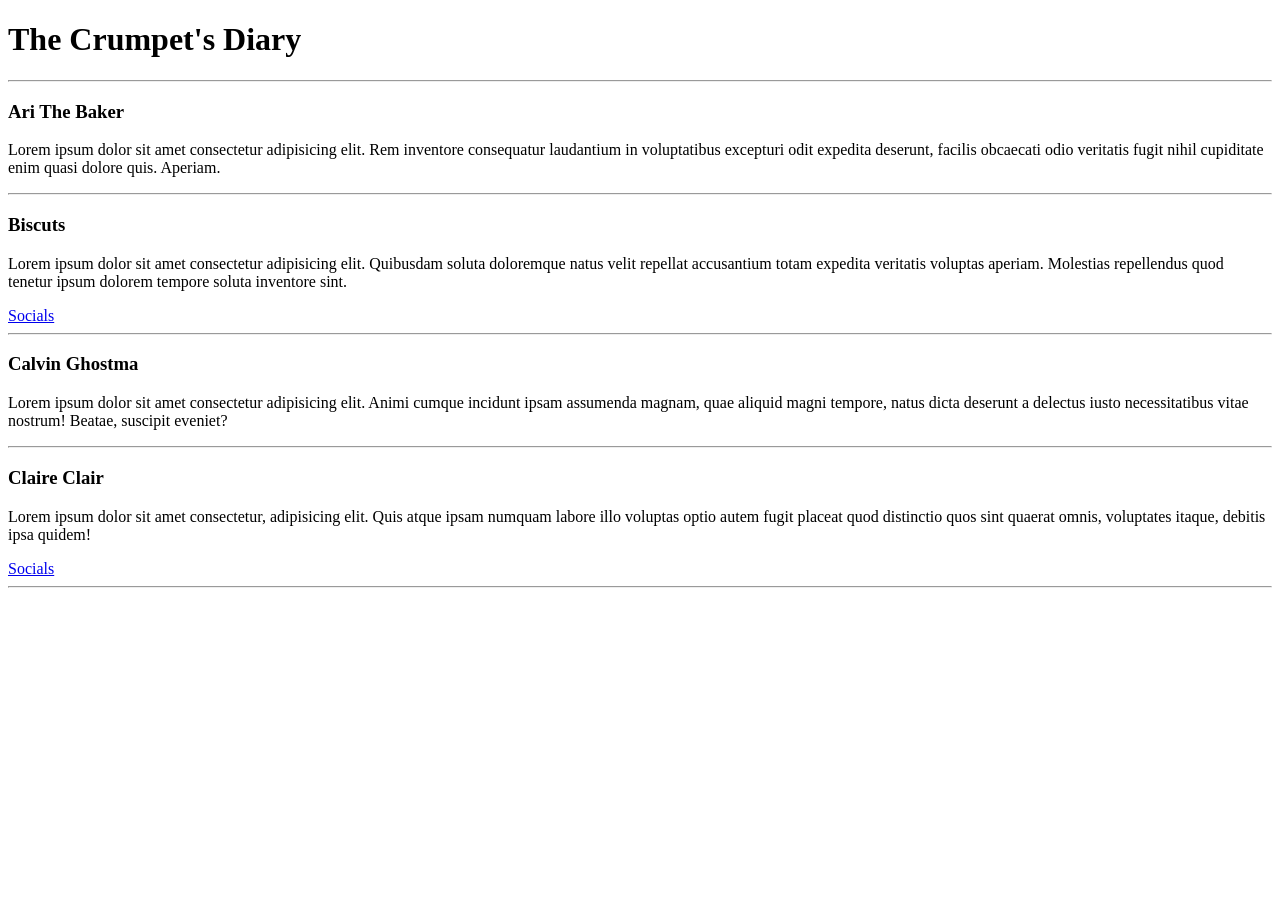
==== index.html @ b8a54061 "Add files via upload" ====
<!DOCTYPE html>

 <html>

 <head>
    <title>Crumpet SMP Diaries</title>
 </head>
<body>
    <h1>The Crumpet's Diary</h1>
    <hr>
    <h3>Ari The Baker</h3>
    <p>Lorem ipsum dolor sit amet consectetur adipisicing elit. Rem inventore consequatur laudantium in voluptatibus excepturi odit expedita deserunt, facilis obcaecati odio veritatis fugit nihil cupiditate enim quasi dolore quis. Aperiam.</p>
    <hr>
    <h3>Biscuts</h3>
    <p>Lorem ipsum dolor sit amet consectetur adipisicing elit. Quibusdam soluta doloremque natus velit repellat accusantium totam expedita veritatis voluptas aperiam. Molestias repellendus quod tenetur ipsum dolorem tempore soluta inventore sint.</p>
    <a href="Biscuts.html" target="_self" title="Biscuts Socials">
        Socials
    </a>
    <hr>
    <h3>Calvin Ghostma</h3>
    <p>Lorem ipsum dolor sit amet consectetur adipisicing elit. Animi cumque incidunt ipsam assumenda magnam, quae aliquid magni tempore, natus dicta deserunt a delectus iusto necessitatibus vitae nostrum! Beatae, suscipit eveniet?</p>
    <hr>
    <h3>Claire Clair</h3>
    <p>Lorem ipsum dolor sit amet consectetur, adipisicing elit. Quis atque ipsam numquam labore illo voluptas optio autem fugit placeat quod distinctio quos sint quaerat omnis, voluptates itaque, debitis ipsa quidem!</p>
    <a href="https://clairettaclairettaclairetta.carrd.co/" target="_self" title="Clarietta Socials">
        Socials
    </a>  
    <hr>

</body>

 </html>
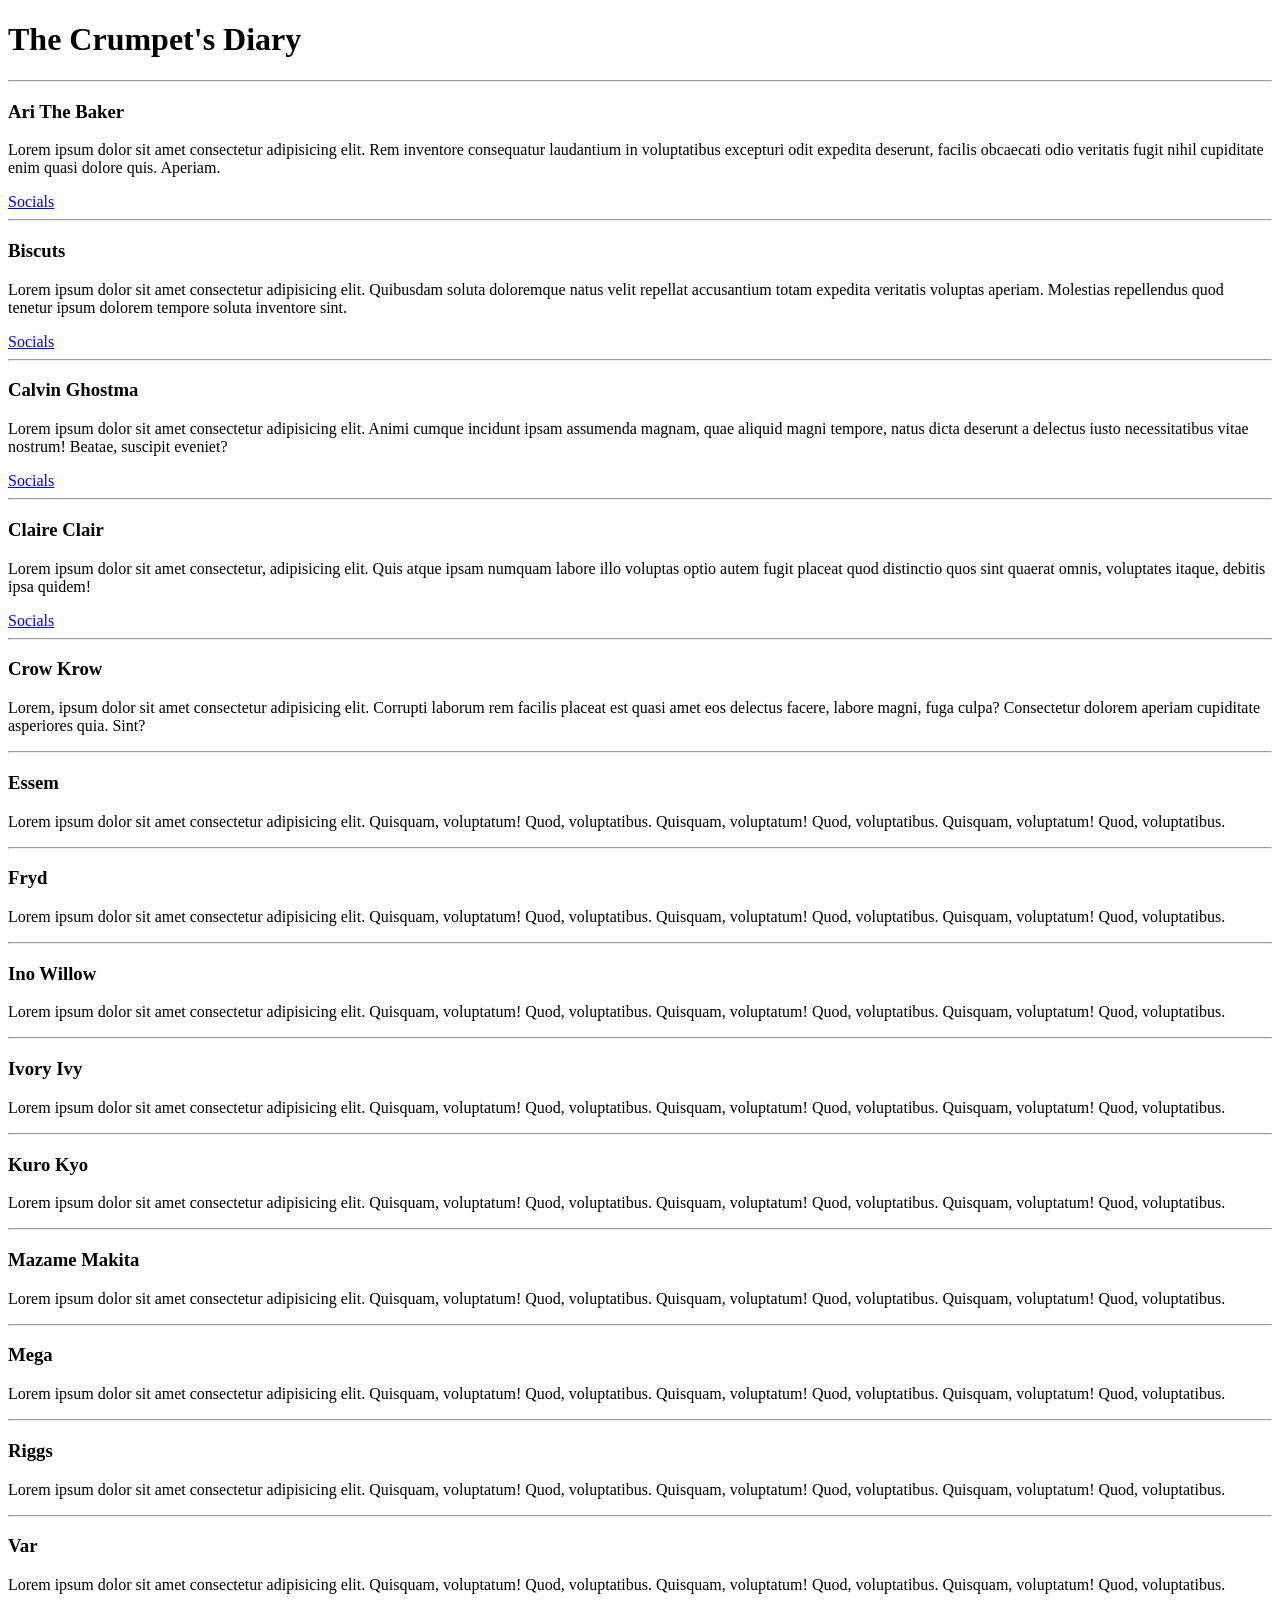
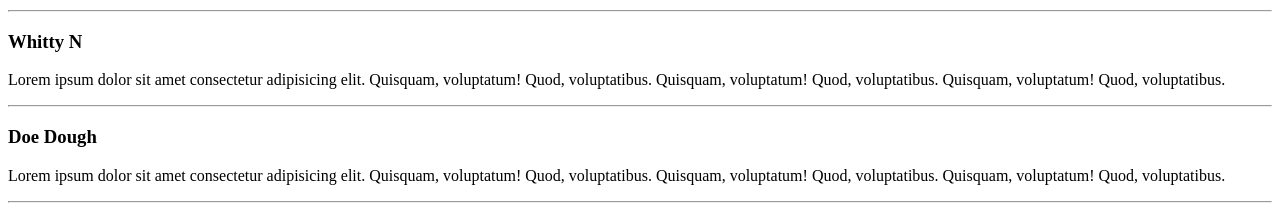
==== commit c55b1b63: "Add files via upload" ====
--- a/index.html
+++ b/index.html
@@ -10,15 +10,21 @@
     <hr>
     <h3>Ari The Baker</h3>
     <p>Lorem ipsum dolor sit amet consectetur adipisicing elit. Rem inventore consequatur laudantium in voluptatibus excepturi odit expedita deserunt, facilis obcaecati odio veritatis fugit nihil cupiditate enim quasi dolore quis. Aperiam.</p>
+        <a href="https://arigonalls.carrd.co/" target="_self" title="Ari Socials">
+        Socials
+    </a>
     <hr>
     <h3>Biscuts</h3>
     <p>Lorem ipsum dolor sit amet consectetur adipisicing elit. Quibusdam soluta doloremque natus velit repellat accusantium totam expedita veritatis voluptas aperiam. Molestias repellendus quod tenetur ipsum dolorem tempore soluta inventore sint.</p>
-    <a href="Biscuts.html" target="_self" title="Biscuts Socials">
+        <a href="Biscuts.html" target="_self" title="Biscuts Socials">
         Socials
     </a>
     <hr>
     <h3>Calvin Ghostma</h3>
     <p>Lorem ipsum dolor sit amet consectetur adipisicing elit. Animi cumque incidunt ipsam assumenda magnam, quae aliquid magni tempore, natus dicta deserunt a delectus iusto necessitatibus vitae nostrum! Beatae, suscipit eveniet?</p>
+        <a href="Calvin.html" target="_self" title="Calvin Socials">
+        Socials
+    </a>
     <hr>
     <h3>Claire Clair</h3>
     <p>Lorem ipsum dolor sit amet consectetur, adipisicing elit. Quis atque ipsam numquam labore illo voluptas optio autem fugit placeat quod distinctio quos sint quaerat omnis, voluptates itaque, debitis ipsa quidem!</p>
@@ -26,7 +32,43 @@
         Socials
     </a>  
     <hr>
-
+    <h3>Crow Krow</h3>
+    <p>Lorem, ipsum dolor sit amet consectetur adipisicing elit. Corrupti laborum rem facilis placeat est quasi amet eos delectus facere, labore magni, fuga culpa? Consectetur dolorem aperiam cupiditate asperiores quia. Sint?</p>
+    <hr>
+    <h3>Essem</h3>
+    <p>Lorem ipsum dolor sit amet consectetur adipisicing elit. Quisquam, voluptatum! Quod, voluptatibus. Quisquam, voluptatum! Quod, voluptatibus. Quisquam, voluptatum! Quod, voluptatibus.</p>
+    <hr>
+    <h3>Fryd</h3>
+    <p>Lorem ipsum dolor sit amet consectetur adipisicing elit. Quisquam, voluptatum! Quod, voluptatibus. Quisquam, voluptatum! Quod, voluptatibus. Quisquam, voluptatum! Quod, voluptatibus.</p>
+    <hr>
+    <h3>Ino Willow</h3>
+    <p>Lorem ipsum dolor sit amet consectetur adipisicing elit. Quisquam, voluptatum! Quod, voluptatibus. Quisquam, voluptatum! Quod, voluptatibus. Quisquam, voluptatum! Quod, voluptatibus.</p>
+    <hr>
+    <h3>Ivory Ivy</h3>
+    <p>Lorem ipsum dolor sit amet consectetur adipisicing elit. Quisquam, voluptatum! Quod, voluptatibus. Quisquam, voluptatum! Quod, voluptatibus. Quisquam, voluptatum! Quod, voluptatibus.</p>
+    <hr>
+    <h3>Kuro Kyo</h3>
+    <p>Lorem ipsum dolor sit amet consectetur adipisicing elit. Quisquam, voluptatum! Quod, voluptatibus. Quisquam, voluptatum! Quod, voluptatibus. Quisquam, voluptatum! Quod, voluptatibus.</p>
+    <hr>
+    <h3>Mazame Makita</h3>
+    <p>Lorem ipsum dolor sit amet consectetur adipisicing elit. Quisquam, voluptatum! Quod, voluptatibus. Quisquam, voluptatum! Quod, voluptatibus. Quisquam, voluptatum! Quod, voluptatibus.</p>
+    <hr>
+    <h3>Mega</h3>
+    <p>Lorem ipsum dolor sit amet consectetur adipisicing elit. Quisquam, voluptatum! Quod, voluptatibus. Quisquam, voluptatum! Quod, voluptatibus. Quisquam, voluptatum! Quod, voluptatibus.</p>
+    <hr>
+    <h3>Riggs</h3>
+    <p>Lorem ipsum dolor sit amet consectetur adipisicing elit. Quisquam, voluptatum! Quod, voluptatibus. Quisquam, voluptatum! Quod, voluptatibus. Quisquam, voluptatum! Quod, voluptatibus.</p>
+    <hr>
+    <h3>Var</h3>
+    <p>Lorem ipsum dolor sit amet consectetur adipisicing elit. Quisquam, voluptatum! Quod, voluptatibus. Quisquam, voluptatum! Quod, voluptatibus. Quisquam, voluptatum! Quod, voluptatibus.</p>
+    <hr>
+    <h3>Whitty N</h3>
+    <p>Lorem ipsum dolor sit amet consectetur adipisicing elit. Quisquam, voluptatum! Quod, voluptatibus. Quisquam, voluptatum! Quod, voluptatibus. Quisquam, voluptatum! Quod, voluptatibus.</p>
+    <hr>
+    <h3>Doe Dough</h3>
+    <p>Lorem ipsum dolor sit amet consectetur adipisicing elit. Quisquam, voluptatum! Quod, voluptatibus. Quisquam, voluptatum! Quod, voluptatibus. Quisquam, voluptatum! Quod, voluptatibus.</p>
+    <hr>
 </body>
 
+
  </html>
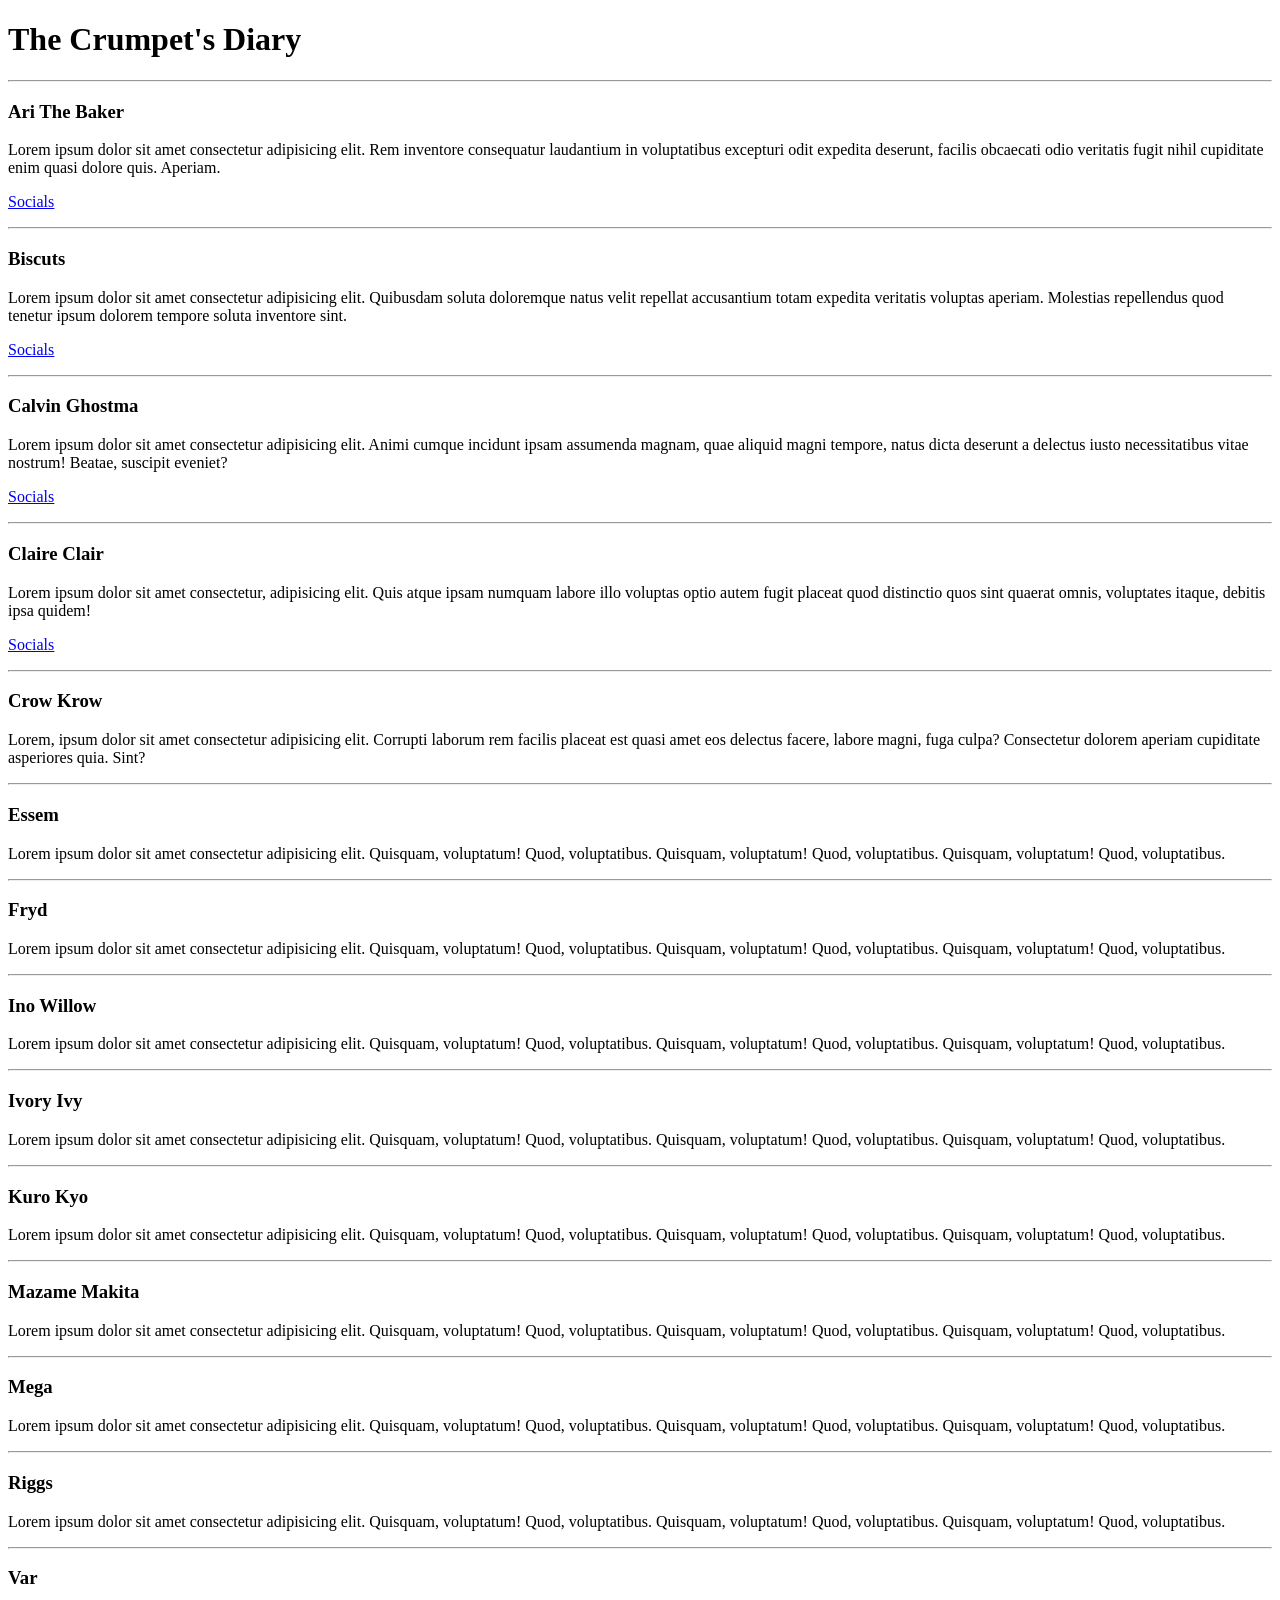
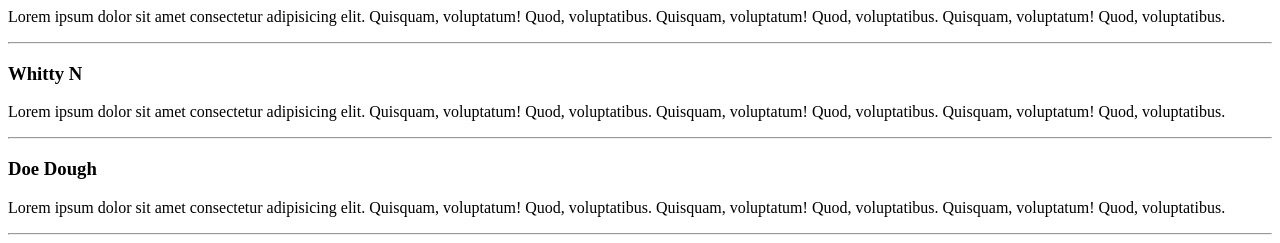
==== commit 4fce8f97: "Update index.html" ====
--- a/index.html
+++ b/index.html
@@ -11,25 +11,25 @@
     <h3>Ari The Baker</h3>
     <p>Lorem ipsum dolor sit amet consectetur adipisicing elit. Rem inventore consequatur laudantium in voluptatibus excepturi odit expedita deserunt, facilis obcaecati odio veritatis fugit nihil cupiditate enim quasi dolore quis. Aperiam.</p>
         <a href="https://arigonalls.carrd.co/" target="_self" title="Ari Socials">
-        Socials
+        <p><ins>Socials</ins></p>
     </a>
     <hr>
     <h3>Biscuts</h3>
     <p>Lorem ipsum dolor sit amet consectetur adipisicing elit. Quibusdam soluta doloremque natus velit repellat accusantium totam expedita veritatis voluptas aperiam. Molestias repellendus quod tenetur ipsum dolorem tempore soluta inventore sint.</p>
         <a href="Biscuts.html" target="_self" title="Biscuts Socials">
-        Socials
+        <p><ins>Socials</ins></p>
     </a>
     <hr>
     <h3>Calvin Ghostma</h3>
     <p>Lorem ipsum dolor sit amet consectetur adipisicing elit. Animi cumque incidunt ipsam assumenda magnam, quae aliquid magni tempore, natus dicta deserunt a delectus iusto necessitatibus vitae nostrum! Beatae, suscipit eveniet?</p>
         <a href="Calvin.html" target="_self" title="Calvin Socials">
-        Socials
+        <p><ins>Socials</ins></p>
     </a>
     <hr>
     <h3>Claire Clair</h3>
     <p>Lorem ipsum dolor sit amet consectetur, adipisicing elit. Quis atque ipsam numquam labore illo voluptas optio autem fugit placeat quod distinctio quos sint quaerat omnis, voluptates itaque, debitis ipsa quidem!</p>
     <a href="https://clairettaclairettaclairetta.carrd.co/" target="_self" title="Clarietta Socials">
-        Socials
+        <p><ins>Socials</ins></p>
     </a>  
     <hr>
     <h3>Crow Krow</h3>
@@ -71,4 +71,4 @@
 </body>
 
 
- </html>+ </html>
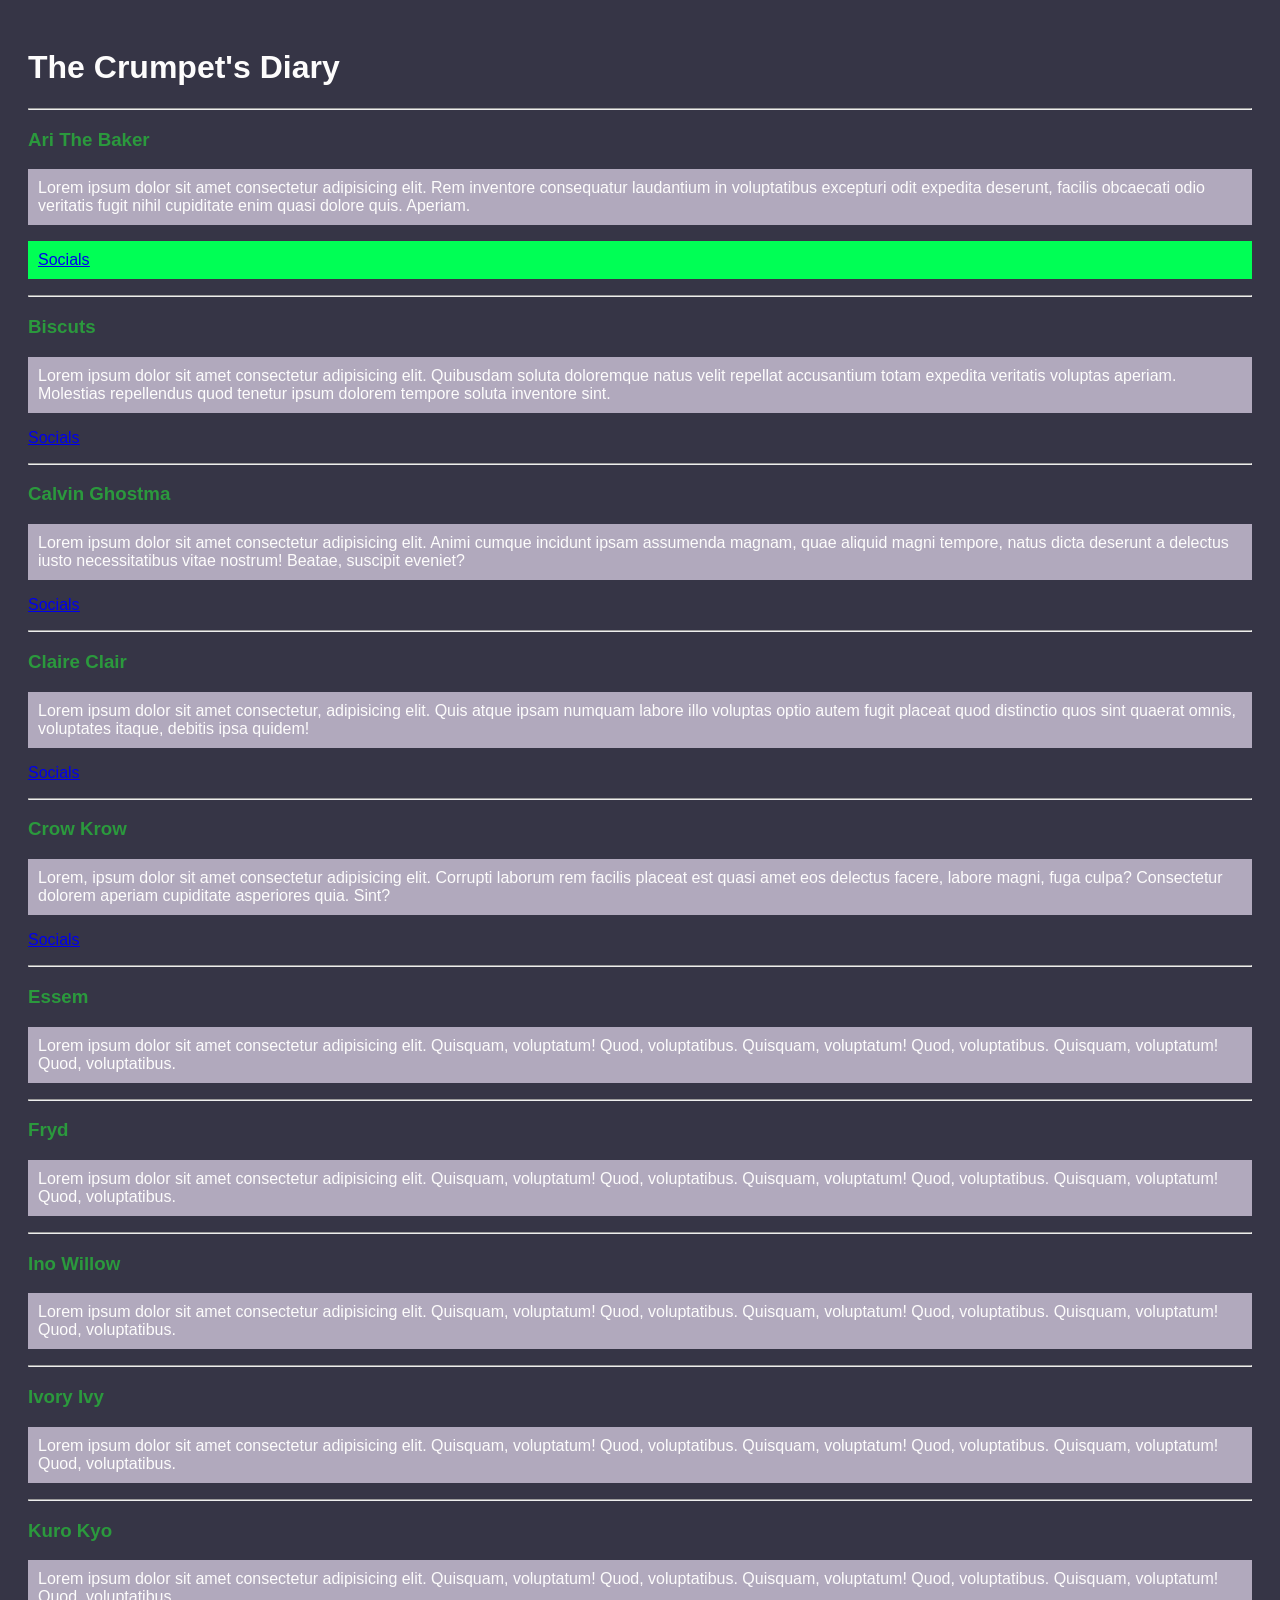
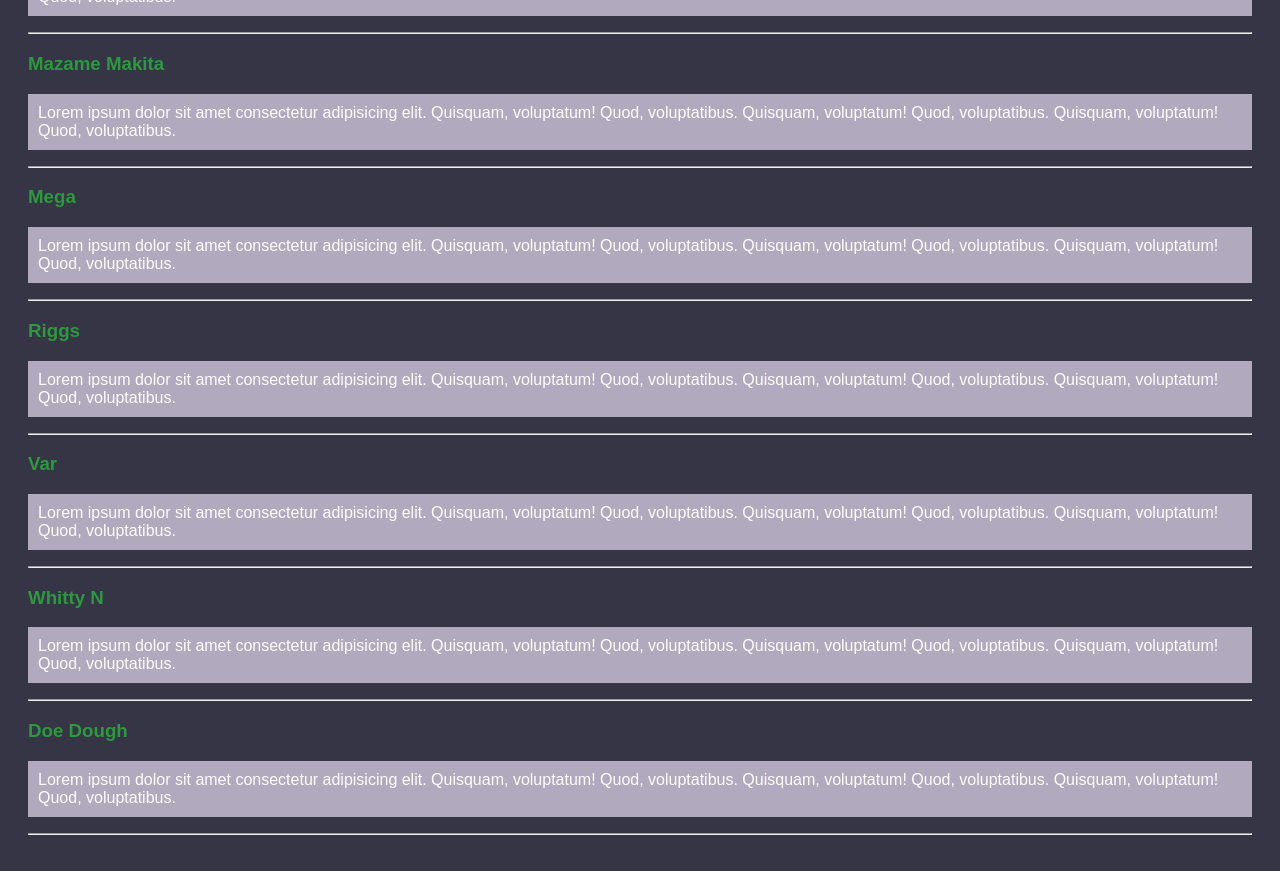
==== commit 510fd0b0: "Update index.html" ====
--- a/index.html
+++ b/index.html
@@ -4,69 +4,105 @@
 
  <head>
     <title>Crumpet SMP Diaries</title>
+    <meta name="viewport" content="width=device-width, initial-scale=1.0">
  </head>
-<body>
+<body style="background-color: #363546; font-family: Arial, sans-serif; color: #fdfcfc; padding: 20px;">
     <h1>The Crumpet's Diary</h1>
     <hr>
-    <h3>Ari The Baker</h3>
-    <p>Lorem ipsum dolor sit amet consectetur adipisicing elit. Rem inventore consequatur laudantium in voluptatibus excepturi odit expedita deserunt, facilis obcaecati odio veritatis fugit nihil cupiditate enim quasi dolore quis. Aperiam.</p>
-        <a href="https://arigonalls.carrd.co/" target="_self" title="Ari Socials">
-        <p><ins>Socials</ins></p>
+    <h3 style="color: #2b993d;">Ari The Baker</h3>
+    <p style="background-color: #b1a9bd; padding: 10px;">
+        Lorem ipsum dolor sit amet consectetur adipisicing elit. Rem inventore consequatur laudantium in voluptatibus excepturi odit expedita deserunt, facilis obcaecati odio veritatis fugit nihil cupiditate enim quasi dolore quis. Aperiam.
+    </p>
+    <a href="https://arigonalls.carrd.co/" target="_self" title="Ari Socials">
+        <p style="background-color:#00ff55; padding: 10px;"><ins>Socials</ins></p>
     </a>
     <hr>
-    <h3>Biscuts</h3>
-    <p>Lorem ipsum dolor sit amet consectetur adipisicing elit. Quibusdam soluta doloremque natus velit repellat accusantium totam expedita veritatis voluptas aperiam. Molestias repellendus quod tenetur ipsum dolorem tempore soluta inventore sint.</p>
+    <h3 style="color: #2b993d;">Biscuts</h3>
+    <p style="background-color: #b1a9bd; padding: 10px;">
+        Lorem ipsum dolor sit amet consectetur adipisicing elit. Quibusdam soluta doloremque natus velit repellat accusantium totam expedita veritatis voluptas aperiam. Molestias repellendus quod tenetur ipsum dolorem tempore soluta inventore sint.
+    </p>
         <a href="Biscuts.html" target="_self" title="Biscuts Socials">
         <p><ins>Socials</ins></p>
     </a>
     <hr>
-    <h3>Calvin Ghostma</h3>
-    <p>Lorem ipsum dolor sit amet consectetur adipisicing elit. Animi cumque incidunt ipsam assumenda magnam, quae aliquid magni tempore, natus dicta deserunt a delectus iusto necessitatibus vitae nostrum! Beatae, suscipit eveniet?</p>
+    <h3 style="color: #2b993d;">Calvin Ghostma</h3>
+    <p style="background-color: #b1a9bd; padding: 10px;">
+        Lorem ipsum dolor sit amet consectetur adipisicing elit. Animi cumque incidunt ipsam assumenda magnam, quae aliquid magni tempore, natus dicta deserunt a delectus iusto necessitatibus vitae nostrum! Beatae, suscipit eveniet?
+    </p>
         <a href="Calvin.html" target="_self" title="Calvin Socials">
         <p><ins>Socials</ins></p>
     </a>
     <hr>
-    <h3>Claire Clair</h3>
-    <p>Lorem ipsum dolor sit amet consectetur, adipisicing elit. Quis atque ipsam numquam labore illo voluptas optio autem fugit placeat quod distinctio quos sint quaerat omnis, voluptates itaque, debitis ipsa quidem!</p>
+    <h3 style="color: #2b993d;">Claire Clair</h3>
+    <p style="background-color: #b1a9bd; padding: 10px;">
+        Lorem ipsum dolor sit amet consectetur, adipisicing elit. Quis atque ipsam numquam labore illo voluptas optio autem fugit placeat quod distinctio quos sint quaerat omnis, voluptates itaque, debitis ipsa quidem!
+    </p>
     <a href="https://clairettaclairettaclairetta.carrd.co/" target="_self" title="Clarietta Socials">
         <p><ins>Socials</ins></p>
     </a>  
     <hr>
-    <h3>Crow Krow</h3>
-    <p>Lorem, ipsum dolor sit amet consectetur adipisicing elit. Corrupti laborum rem facilis placeat est quasi amet eos delectus facere, labore magni, fuga culpa? Consectetur dolorem aperiam cupiditate asperiores quia. Sint?</p>
+    <h3 style="color: #2b993d;">Crow Krow</h3>
+    <p style="background-color: #b1a9bd; padding: 10px;">
+        Lorem, ipsum dolor sit amet consectetur adipisicing elit. Corrupti laborum rem facilis placeat est quasi amet eos delectus facere, labore magni, fuga culpa? Consectetur dolorem aperiam cupiditate asperiores quia. Sint?
+    </p>
+    <a href="Crow.html" target="_self" title="Crow Socials">
+        <p><ins>Socials</ins></p>
+    </a>
     <hr>
-    <h3>Essem</h3>
-    <p>Lorem ipsum dolor sit amet consectetur adipisicing elit. Quisquam, voluptatum! Quod, voluptatibus. Quisquam, voluptatum! Quod, voluptatibus. Quisquam, voluptatum! Quod, voluptatibus.</p>
+    <h3 style="color: #2b993d;">Essem</h3>
+    <p style="background-color: #b1a9bd; padding: 10px;">
+        Lorem ipsum dolor sit amet consectetur adipisicing elit. Quisquam, voluptatum! Quod, voluptatibus. Quisquam, voluptatum! Quod, voluptatibus. Quisquam, voluptatum! Quod, voluptatibus.
+    </p>
     <hr>
-    <h3>Fryd</h3>
-    <p>Lorem ipsum dolor sit amet consectetur adipisicing elit. Quisquam, voluptatum! Quod, voluptatibus. Quisquam, voluptatum! Quod, voluptatibus. Quisquam, voluptatum! Quod, voluptatibus.</p>
+    <h3 style="color: #2b993d;">Fryd</h3>
+    <p style="background-color: #b1a9bd; padding: 10px;">
+        Lorem ipsum dolor sit amet consectetur adipisicing elit. Quisquam, voluptatum! Quod, voluptatibus. Quisquam, voluptatum! Quod, voluptatibus. Quisquam, voluptatum! Quod, voluptatibus.
+    </p>
     <hr>
-    <h3>Ino Willow</h3>
-    <p>Lorem ipsum dolor sit amet consectetur adipisicing elit. Quisquam, voluptatum! Quod, voluptatibus. Quisquam, voluptatum! Quod, voluptatibus. Quisquam, voluptatum! Quod, voluptatibus.</p>
+    <h3 style="color: #2b993d;">Ino Willow</h3>
+    <p style="background-color: #b1a9bd; padding: 10px;">
+        Lorem ipsum dolor sit amet consectetur adipisicing elit. Quisquam, voluptatum! Quod, voluptatibus. Quisquam, voluptatum! Quod, voluptatibus. Quisquam, voluptatum! Quod, voluptatibus.
+    </p>
     <hr>
-    <h3>Ivory Ivy</h3>
-    <p>Lorem ipsum dolor sit amet consectetur adipisicing elit. Quisquam, voluptatum! Quod, voluptatibus. Quisquam, voluptatum! Quod, voluptatibus. Quisquam, voluptatum! Quod, voluptatibus.</p>
+    <h3 style="color: #2b993d;">Ivory Ivy</h3>
+    <p style="background-color: #b1a9bd; padding: 10px;">
+        Lorem ipsum dolor sit amet consectetur adipisicing elit. Quisquam, voluptatum! Quod, voluptatibus. Quisquam, voluptatum! Quod, voluptatibus. Quisquam, voluptatum! Quod, voluptatibus.
+    </p>
     <hr>
-    <h3>Kuro Kyo</h3>
-    <p>Lorem ipsum dolor sit amet consectetur adipisicing elit. Quisquam, voluptatum! Quod, voluptatibus. Quisquam, voluptatum! Quod, voluptatibus. Quisquam, voluptatum! Quod, voluptatibus.</p>
+    <h3 style="color: #2b993d;">Kuro Kyo</h3>
+    <p style="background-color: #b1a9bd; padding: 10px;">
+        Lorem ipsum dolor sit amet consectetur adipisicing elit. Quisquam, voluptatum! Quod, voluptatibus. Quisquam, voluptatum! Quod, voluptatibus. Quisquam, voluptatum! Quod, voluptatibus.
+    </p>
     <hr>
-    <h3>Mazame Makita</h3>
-    <p>Lorem ipsum dolor sit amet consectetur adipisicing elit. Quisquam, voluptatum! Quod, voluptatibus. Quisquam, voluptatum! Quod, voluptatibus. Quisquam, voluptatum! Quod, voluptatibus.</p>
+    <h3 style="color: #2b993d;">Mazame Makita</h3>
+    <p style="background-color: #b1a9bd; padding: 10px;">
+        Lorem ipsum dolor sit amet consectetur adipisicing elit. Quisquam, voluptatum! Quod, voluptatibus. Quisquam, voluptatum! Quod, voluptatibus. Quisquam, voluptatum! Quod, voluptatibus.
+    </p>
     <hr>
-    <h3>Mega</h3>
-    <p>Lorem ipsum dolor sit amet consectetur adipisicing elit. Quisquam, voluptatum! Quod, voluptatibus. Quisquam, voluptatum! Quod, voluptatibus. Quisquam, voluptatum! Quod, voluptatibus.</p>
+    <h3 style="color: #2b993d;">Mega</h3>
+    <p style="background-color: #b1a9bd; padding: 10px;">
+        Lorem ipsum dolor sit amet consectetur adipisicing elit. Quisquam, voluptatum! Quod, voluptatibus. Quisquam, voluptatum! Quod, voluptatibus. Quisquam, voluptatum! Quod, voluptatibus.
+    </p>
     <hr>
-    <h3>Riggs</h3>
-    <p>Lorem ipsum dolor sit amet consectetur adipisicing elit. Quisquam, voluptatum! Quod, voluptatibus. Quisquam, voluptatum! Quod, voluptatibus. Quisquam, voluptatum! Quod, voluptatibus.</p>
+    <h3 style="color: #2b993d;">Riggs</h3>
+    <p style="background-color: #b1a9bd; padding: 10px;">
+        Lorem ipsum dolor sit amet consectetur adipisicing elit. Quisquam, voluptatum! Quod, voluptatibus. Quisquam, voluptatum! Quod, voluptatibus. Quisquam, voluptatum! Quod, voluptatibus.
+    </p>
     <hr>
-    <h3>Var</h3>
-    <p>Lorem ipsum dolor sit amet consectetur adipisicing elit. Quisquam, voluptatum! Quod, voluptatibus. Quisquam, voluptatum! Quod, voluptatibus. Quisquam, voluptatum! Quod, voluptatibus.</p>
+    <h3 style="color: #2b993d;">Var</h3>
+    <p style="background-color: #b1a9bd; padding: 10px;">
+        Lorem ipsum dolor sit amet consectetur adipisicing elit. Quisquam, voluptatum! Quod, voluptatibus. Quisquam, voluptatum! Quod, voluptatibus. Quisquam, voluptatum! Quod, voluptatibus.
+    </p>
     <hr>
-    <h3>Whitty N</h3>
-    <p>Lorem ipsum dolor sit amet consectetur adipisicing elit. Quisquam, voluptatum! Quod, voluptatibus. Quisquam, voluptatum! Quod, voluptatibus. Quisquam, voluptatum! Quod, voluptatibus.</p>
+    <h3 style="color: #2b993d;">Whitty N</h3>
+    <p style="background-color: #b1a9bd; padding: 10px;">
+        Lorem ipsum dolor sit amet consectetur adipisicing elit. Quisquam, voluptatum! Quod, voluptatibus. Quisquam, voluptatum! Quod, voluptatibus. Quisquam, voluptatum! Quod, voluptatibus.
+    </p>
     <hr>
-    <h3>Doe Dough</h3>
-    <p>Lorem ipsum dolor sit amet consectetur adipisicing elit. Quisquam, voluptatum! Quod, voluptatibus. Quisquam, voluptatum! Quod, voluptatibus. Quisquam, voluptatum! Quod, voluptatibus.</p>
+    <h3 style="color: #2b993d;">Doe Dough</h3>
+    <p style="background-color: #b1a9bd; padding: 10px;">
+        Lorem ipsum dolor sit amet consectetur adipisicing elit. Quisquam, voluptatum! Quod, voluptatibus. Quisquam, voluptatum! Quod, voluptatibus. Quisquam, voluptatum! Quod, voluptatibus.
+    </p>
     <hr>
 </body>
 
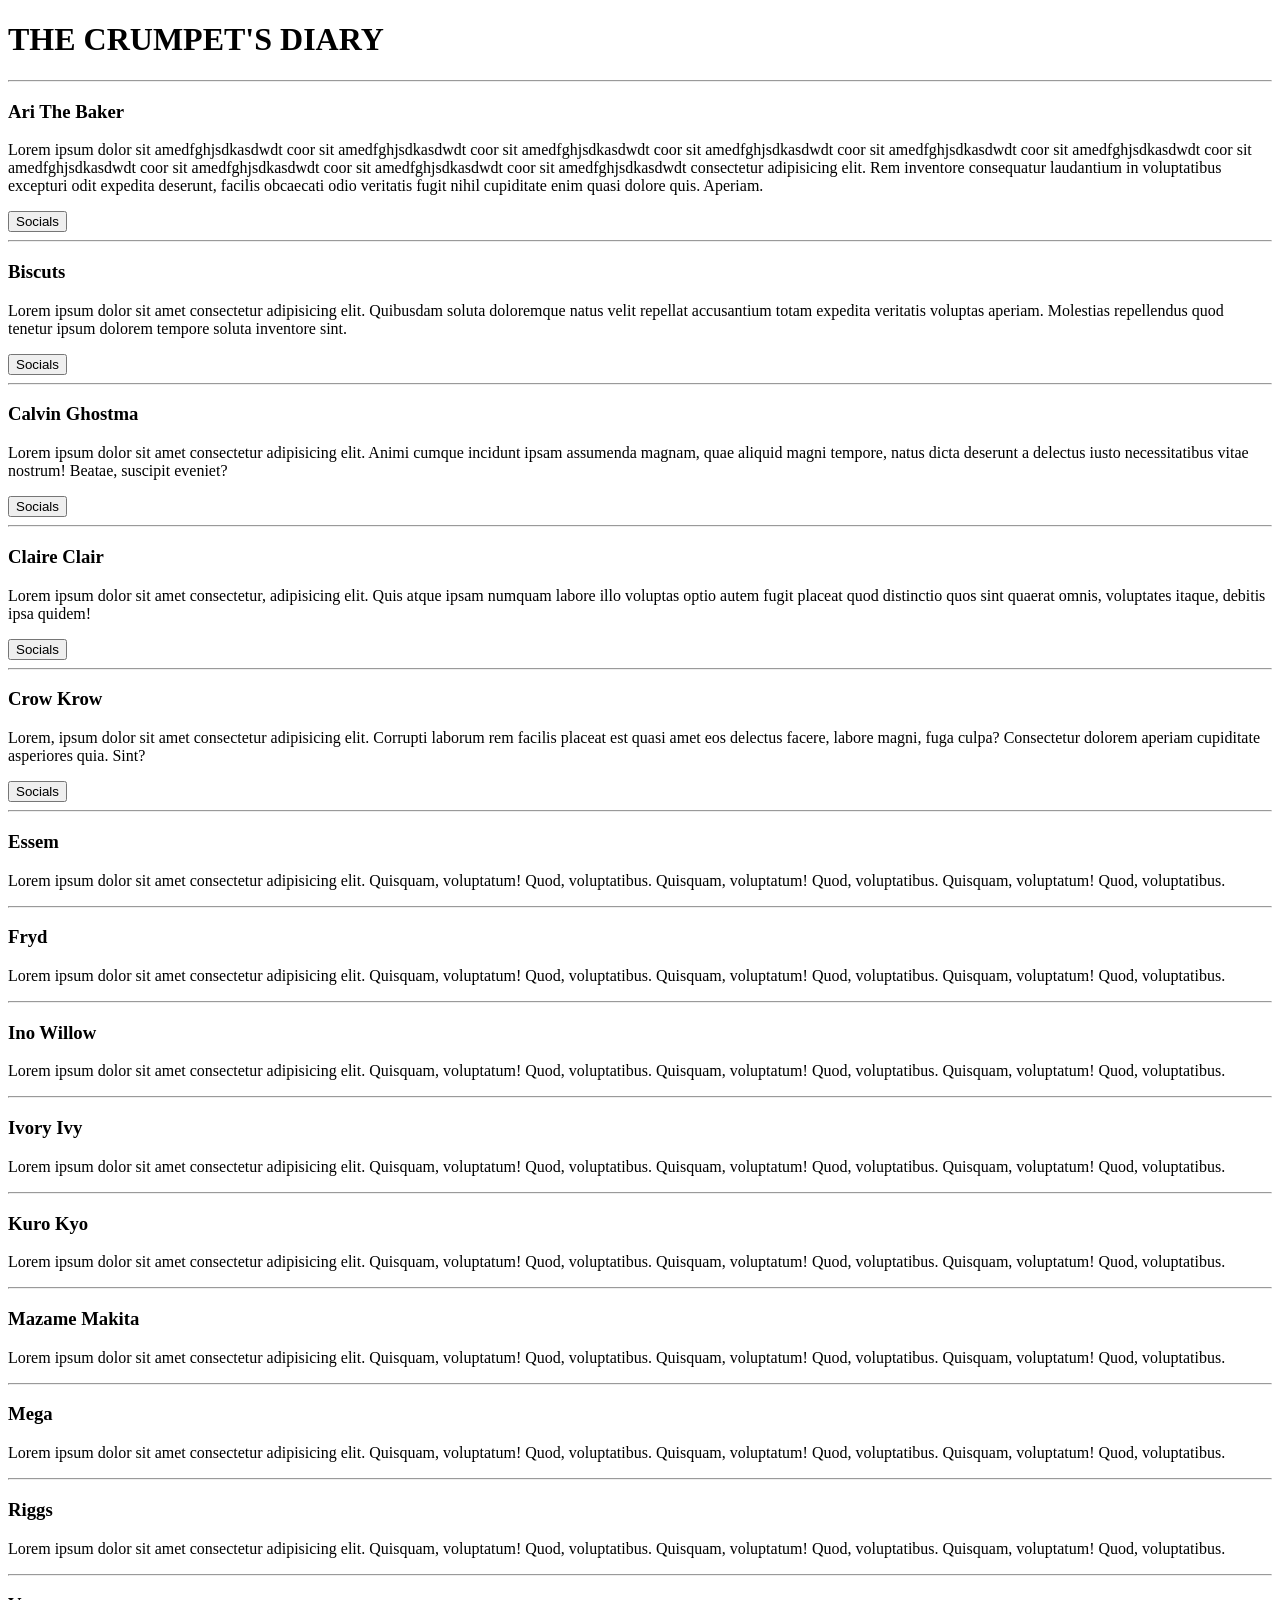
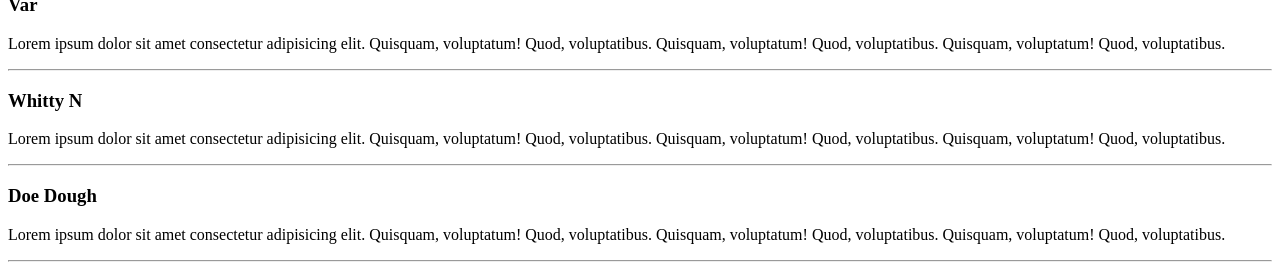
==== commit 33154b16: "Update index.html" ====
--- a/index.html
+++ b/index.html
@@ -5,106 +5,164 @@
  <head>
     <title>Crumpet SMP Diaries</title>
     <meta name="viewport" content="width=device-width, initial-scale=1.0">
+    <meta name="description" content="Ari The Baker's Crumpet SMP Diaries">
+    <meta name="keywords" content="Crumpet SMP, Diaries, Minecraft, SMP">
+    <meta http-equiv="refresh" content="30">
+    <link rel="stylesheet" href="style.css">
+    <link rel="preconnect" href="https://fonts.googleapis.com">
+    <link rel="preconnect" href="https://fonts.gstatic.com" crossorigin>
+    <link href="https://fonts.googleapis.com/css2?family=GFS+Neohellenic:ital,wght@0,400;0,700;1,400;1,700&family=Lilita+One&family=Noto+Sans+Mono:wght@100..900&family=Rubik+Mono+One&display=swap" rel="stylesheet">
  </head>
-<body style="background-color: #363546; font-family: Arial, sans-serif; color: #fdfcfc; padding: 20px;">
-    <h1>The Crumpet's Diary</h1>
-    <hr>
-    <h3 style="color: #2b993d;">Ari The Baker</h3>
-    <p style="background-color: #b1a9bd; padding: 10px;">
-        Lorem ipsum dolor sit amet consectetur adipisicing elit. Rem inventore consequatur laudantium in voluptatibus excepturi odit expedita deserunt, facilis obcaecati odio veritatis fugit nihil cupiditate enim quasi dolore quis. Aperiam.
-    </p>
-    <a href="https://arigonalls.carrd.co/" target="_self" title="Ari Socials">
-        <p style="background-color:#00ff55; padding: 10px;"><ins>Socials</ins></p>
-    </a>
-    <hr>
-    <h3 style="color: #2b993d;">Biscuts</h3>
-    <p style="background-color: #b1a9bd; padding: 10px;">
-        Lorem ipsum dolor sit amet consectetur adipisicing elit. Quibusdam soluta doloremque natus velit repellat accusantium totam expedita veritatis voluptas aperiam. Molestias repellendus quod tenetur ipsum dolorem tempore soluta inventore sint.
-    </p>
-        <a href="Biscuts.html" target="_self" title="Biscuts Socials">
-        <p><ins>Socials</ins></p>
-    </a>
-    <hr>
-    <h3 style="color: #2b993d;">Calvin Ghostma</h3>
-    <p style="background-color: #b1a9bd; padding: 10px;">
-        Lorem ipsum dolor sit amet consectetur adipisicing elit. Animi cumque incidunt ipsam assumenda magnam, quae aliquid magni tempore, natus dicta deserunt a delectus iusto necessitatibus vitae nostrum! Beatae, suscipit eveniet?
-    </p>
-        <a href="Calvin.html" target="_self" title="Calvin Socials">
-        <p><ins>Socials</ins></p>
-    </a>
-    <hr>
-    <h3 style="color: #2b993d;">Claire Clair</h3>
-    <p style="background-color: #b1a9bd; padding: 10px;">
-        Lorem ipsum dolor sit amet consectetur, adipisicing elit. Quis atque ipsam numquam labore illo voluptas optio autem fugit placeat quod distinctio quos sint quaerat omnis, voluptates itaque, debitis ipsa quidem!
-    </p>
-    <a href="https://clairettaclairettaclairetta.carrd.co/" target="_self" title="Clarietta Socials">
-        <p><ins>Socials</ins></p>
-    </a>  
-    <hr>
-    <h3 style="color: #2b993d;">Crow Krow</h3>
-    <p style="background-color: #b1a9bd; padding: 10px;">
-        Lorem, ipsum dolor sit amet consectetur adipisicing elit. Corrupti laborum rem facilis placeat est quasi amet eos delectus facere, labore magni, fuga culpa? Consectetur dolorem aperiam cupiditate asperiores quia. Sint?
-    </p>
-    <a href="Crow.html" target="_self" title="Crow Socials">
-        <p><ins>Socials</ins></p>
-    </a>
-    <hr>
-    <h3 style="color: #2b993d;">Essem</h3>
-    <p style="background-color: #b1a9bd; padding: 10px;">
-        Lorem ipsum dolor sit amet consectetur adipisicing elit. Quisquam, voluptatum! Quod, voluptatibus. Quisquam, voluptatum! Quod, voluptatibus. Quisquam, voluptatum! Quod, voluptatibus.
-    </p>
-    <hr>
-    <h3 style="color: #2b993d;">Fryd</h3>
-    <p style="background-color: #b1a9bd; padding: 10px;">
-        Lorem ipsum dolor sit amet consectetur adipisicing elit. Quisquam, voluptatum! Quod, voluptatibus. Quisquam, voluptatum! Quod, voluptatibus. Quisquam, voluptatum! Quod, voluptatibus.
-    </p>
-    <hr>
-    <h3 style="color: #2b993d;">Ino Willow</h3>
-    <p style="background-color: #b1a9bd; padding: 10px;">
-        Lorem ipsum dolor sit amet consectetur adipisicing elit. Quisquam, voluptatum! Quod, voluptatibus. Quisquam, voluptatum! Quod, voluptatibus. Quisquam, voluptatum! Quod, voluptatibus.
-    </p>
-    <hr>
-    <h3 style="color: #2b993d;">Ivory Ivy</h3>
-    <p style="background-color: #b1a9bd; padding: 10px;">
-        Lorem ipsum dolor sit amet consectetur adipisicing elit. Quisquam, voluptatum! Quod, voluptatibus. Quisquam, voluptatum! Quod, voluptatibus. Quisquam, voluptatum! Quod, voluptatibus.
-    </p>
-    <hr>
-    <h3 style="color: #2b993d;">Kuro Kyo</h3>
-    <p style="background-color: #b1a9bd; padding: 10px;">
-        Lorem ipsum dolor sit amet consectetur adipisicing elit. Quisquam, voluptatum! Quod, voluptatibus. Quisquam, voluptatum! Quod, voluptatibus. Quisquam, voluptatum! Quod, voluptatibus.
-    </p>
-    <hr>
-    <h3 style="color: #2b993d;">Mazame Makita</h3>
-    <p style="background-color: #b1a9bd; padding: 10px;">
-        Lorem ipsum dolor sit amet consectetur adipisicing elit. Quisquam, voluptatum! Quod, voluptatibus. Quisquam, voluptatum! Quod, voluptatibus. Quisquam, voluptatum! Quod, voluptatibus.
-    </p>
-    <hr>
-    <h3 style="color: #2b993d;">Mega</h3>
-    <p style="background-color: #b1a9bd; padding: 10px;">
-        Lorem ipsum dolor sit amet consectetur adipisicing elit. Quisquam, voluptatum! Quod, voluptatibus. Quisquam, voluptatum! Quod, voluptatibus. Quisquam, voluptatum! Quod, voluptatibus.
-    </p>
-    <hr>
-    <h3 style="color: #2b993d;">Riggs</h3>
-    <p style="background-color: #b1a9bd; padding: 10px;">
-        Lorem ipsum dolor sit amet consectetur adipisicing elit. Quisquam, voluptatum! Quod, voluptatibus. Quisquam, voluptatum! Quod, voluptatibus. Quisquam, voluptatum! Quod, voluptatibus.
-    </p>
-    <hr>
-    <h3 style="color: #2b993d;">Var</h3>
-    <p style="background-color: #b1a9bd; padding: 10px;">
-        Lorem ipsum dolor sit amet consectetur adipisicing elit. Quisquam, voluptatum! Quod, voluptatibus. Quisquam, voluptatum! Quod, voluptatibus. Quisquam, voluptatum! Quod, voluptatibus.
-    </p>
-    <hr>
-    <h3 style="color: #2b993d;">Whitty N</h3>
-    <p style="background-color: #b1a9bd; padding: 10px;">
-        Lorem ipsum dolor sit amet consectetur adipisicing elit. Quisquam, voluptatum! Quod, voluptatibus. Quisquam, voluptatum! Quod, voluptatibus. Quisquam, voluptatum! Quod, voluptatibus.
-    </p>
-    <hr>
-    <h3 style="color: #2b993d;">Doe Dough</h3>
-    <p style="background-color: #b1a9bd; padding: 10px;">
-        Lorem ipsum dolor sit amet consectetur adipisicing elit. Quisquam, voluptatum! Quod, voluptatibus. Quisquam, voluptatum! Quod, voluptatibus. Quisquam, voluptatum! Quod, voluptatibus.
-    </p>
-    <hr>
+<body>
+    <header>
+        <h1>THE CRUMPET'S DIARY</h1>
+         <hr>
+    </header>
+    <main>
+    <div>
+        <h3>Ari The Baker</h3>
+     <p>
+        Lorem ipsum dolor sit amedfghjsdkasdwdt coor sit amedfghjsdkasdwdt coor sit amedfghjsdkasdwdt coor sit amedfghjsdkasdwdt coor sit amedfghjsdkasdwdt coor sit amedfghjsdkasdwdt coor sit amedfghjsdkasdwdt coor sit amedfghjsdkasdwdt coor sit amedfghjsdkasdwdt coor sit amedfghjsdkasdwdt consectetur adipisicing elit. Rem inventore consequatur laudantium in voluptatibus excepturi odit expedita deserunt, facilis obcaecati odio veritatis fugit nihil cupiditate enim quasi dolore quis. Aperiam.
+        </p>
+     <a href="https://arigonalls.carrd.co/" target="_self" title="Ari Socials">
+        <div id="Socials">
+            <button>Socials</button>
+        </div>
+        </a>
+        <hr>
+    </div>
+    <div>
+        <h3>Biscuts</h3>
+        <p>
+            Lorem ipsum dolor sit amet consectetur adipisicing elit. Quibusdam soluta doloremque natus velit repellat accusantium totam expedita veritatis voluptas aperiam. Molestias repellendus quod tenetur ipsum dolorem tempore soluta inventore sint.
+        </p>
+            <a href="Biscuts.html" target="_self" title="Biscuts Socials">
+            <div id="Socials">
+                <button>Socials</button>
+            </div>
+        </a>
+        <hr>
+    </div>
+    <div>
+        <h3>Calvin Ghostma</h3>
+        <p>
+         Lorem ipsum dolor sit amet consectetur adipisicing elit. Animi cumque incidunt ipsam assumenda magnam, quae aliquid magni tempore, natus dicta deserunt a delectus iusto necessitatibus vitae nostrum! Beatae, suscipit eveniet?
+        </p>
+            <a href="Calvin.html" target="_self" title="Calvin Socials">
+            <div id="Socials">
+                <button>Socials</button>
+            </div>
+        </a>
+        <hr>
+    </div>
+    <div>
+        <h3>Claire Clair</h3>
+        <p>
+            Lorem ipsum dolor sit amet consectetur, adipisicing elit. Quis atque ipsam numquam labore illo voluptas optio autem fugit placeat quod distinctio quos sint quaerat omnis, voluptates itaque, debitis ipsa quidem!
+        </p>
+        <a href="https://clairettaclairettaclairetta.carrd.co/" target="_self" title="Clarietta Socials">
+            <div id="Socials">
+                <button>Socials</button>
+            </div>
+        </a>
+        <hr>
+    </div>
+    <div>
+        <h3>Crow Krow</h3>
+        <p>
+            Lorem, ipsum dolor sit amet consectetur adipisicing elit. Corrupti laborum rem facilis placeat est quasi amet eos delectus facere, labore magni, fuga culpa? Consectetur dolorem aperiam cupiditate asperiores quia. Sint?
+        </p>
+        <a href="Crow.html" target="_self" title="Crow Socials">
+            <div id="Socials">
+                <button>Socials</button>
+            </div>
+        </a>
+        <hr>
+    </div>
+    <div>
+        <h3>Essem</h3>
+        <p>
+            Lorem ipsum dolor sit amet consectetur adipisicing elit. Quisquam, voluptatum! Quod, voluptatibus. Quisquam, voluptatum! Quod, voluptatibus. Quisquam, voluptatum! Quod, voluptatibus.
+        </p>
+        <hr>
+    </div>
+    <div>
+        <h3>Fryd</h3>
+        <p>
+            Lorem ipsum dolor sit amet consectetur adipisicing elit. Quisquam, voluptatum! Quod, voluptatibus. Quisquam, voluptatum! Quod, voluptatibus. Quisquam, voluptatum! Quod, voluptatibus.
+        </p>
+        <hr>
+    </div>
+    <div>
+        <h3>Ino Willow</h3>
+        <p>
+            Lorem ipsum dolor sit amet consectetur adipisicing elit. Quisquam, voluptatum! Quod, voluptatibus. Quisquam, voluptatum! Quod, voluptatibus. Quisquam, voluptatum! Quod, voluptatibus.
+        </p>
+        <hr>
+    </div>
+    <div>
+        <h3>Ivory Ivy</h3>
+        <p>
+            Lorem ipsum dolor sit amet consectetur adipisicing elit. Quisquam, voluptatum! Quod, voluptatibus. Quisquam, voluptatum! Quod, voluptatibus. Quisquam, voluptatum! Quod, voluptatibus.
+        </p>
+        <hr>
+    </div>
+    <div>
+        <h3>Kuro Kyo</h3>
+        <p>
+            Lorem ipsum dolor sit amet consectetur adipisicing elit. Quisquam, voluptatum! Quod, voluptatibus. Quisquam, voluptatum! Quod, voluptatibus. Quisquam, voluptatum! Quod, voluptatibus.
+        </p>
+        <hr>
+    </div>
+    <div>
+        <h3>Mazame Makita</h3>
+        <p>
+            Lorem ipsum dolor sit amet consectetur adipisicing elit. Quisquam, voluptatum! Quod, voluptatibus. Quisquam, voluptatum! Quod, voluptatibus. Quisquam, voluptatum! Quod, voluptatibus.
+        </p>
+        <hr>
+    </div>
+    <div>
+        <h3>Mega</h3>
+        <p>
+            Lorem ipsum dolor sit amet consectetur adipisicing elit. Quisquam, voluptatum! Quod, voluptatibus. Quisquam, voluptatum! Quod, voluptatibus. Quisquam, voluptatum! Quod, voluptatibus.
+        </p>
+        <hr>
+    </div>
+    <div>
+        <h3>Riggs</h3>
+        <p>
+            Lorem ipsum dolor sit amet consectetur adipisicing elit. Quisquam, voluptatum! Quod, voluptatibus. Quisquam, voluptatum! Quod, voluptatibus. Quisquam, voluptatum! Quod, voluptatibus.
+        </p>
+        <hr>
+    </div>
+    <div>
+        <h3>Var</h3>
+        <p>
+            Lorem ipsum dolor sit amet consectetur adipisicing elit. Quisquam, voluptatum! Quod, voluptatibus. Quisquam, voluptatum! Quod, voluptatibus. Quisquam, voluptatum! Quod, voluptatibus.
+        </p>
+        <hr>
+    </div>
+    <div>
+        <h3>Whitty N</h3>
+        <p>
+            Lorem ipsum dolor sit amet consectetur adipisicing elit. Quisquam, voluptatum! Quod, voluptatibus. Quisquam, voluptatum! Quod, voluptatibus. Quisquam, voluptatum! Quod, voluptatibus.
+        </p>
+        <hr>
+    </div>
+    <div>
+        <h3>Doe Dough</h3>
+        <p>
+            Lorem ipsum dolor sit amet consectetur adipisicing elit. Quisquam, voluptatum! Quod, voluptatibus. Quisquam, voluptatum! Quod, voluptatibus. Quisquam, voluptatum! Quod, voluptatibus.
+        </p>
+        <hr>
+    </div>
+  </main>
+
+  <footer>
+
+  </footer>
 </body>
 
 
+
  </html>
